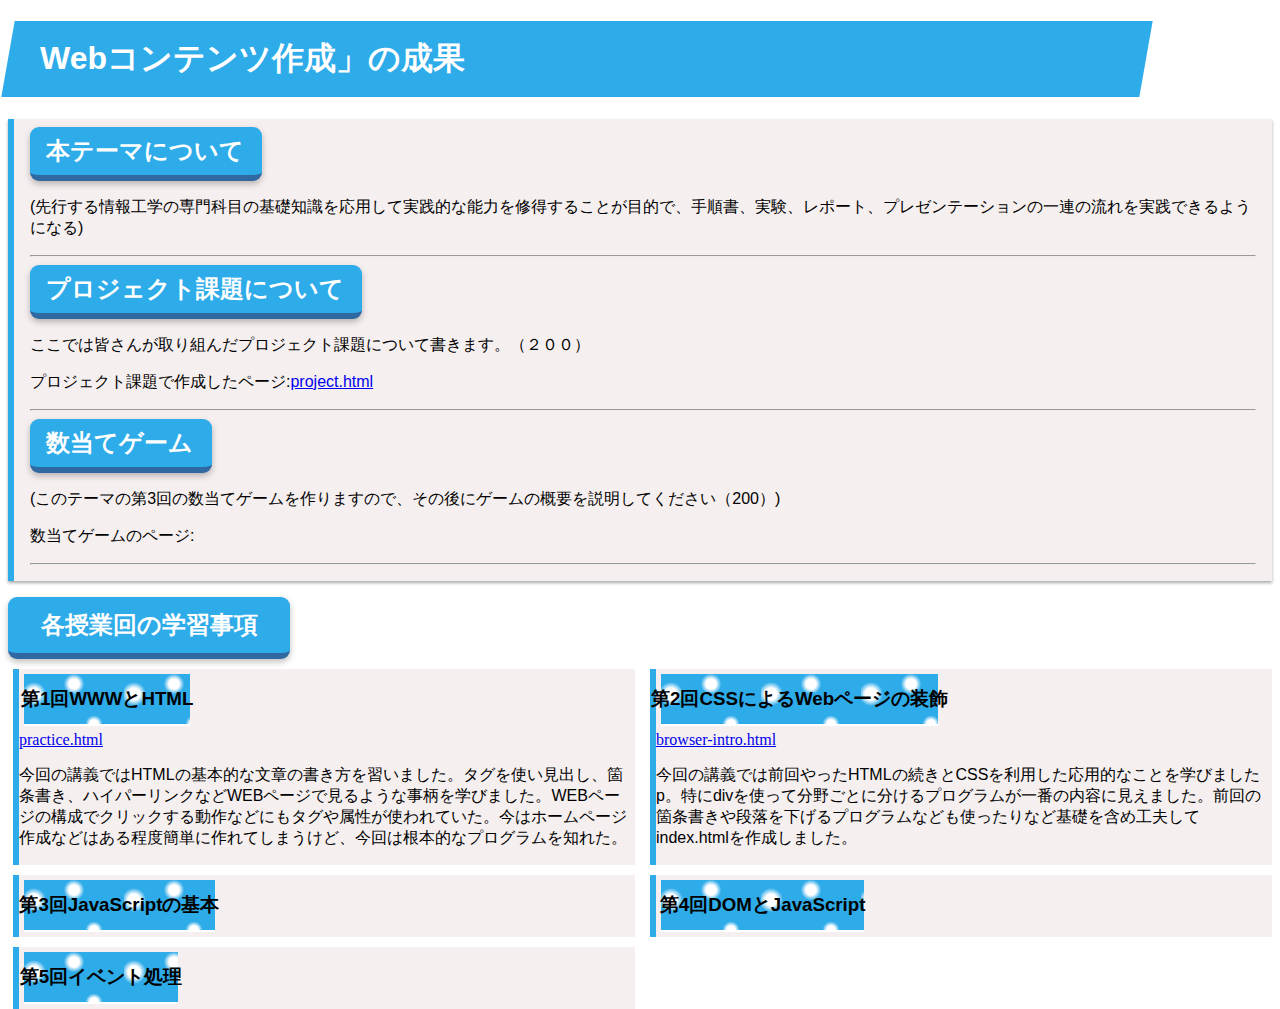
==== index.html @ 5f6018e3 "変更" ====
<!DOCTYPE html>
<html>
  <head>
    <meta charset="utf-8">
    <title>My test page</title>
    <link rel="Stylesheet" href="./style.css">
  </head>
  <biv>

    <h1>Webコンテンツ作成」の成果</h1>


    <div class="box">
      <div>
        <div class="box2">
          <h2>本テーマについて</h2>
        </div>
        <p>(先行する情報工学の専門科目の基礎知識を応用して実践的な能力を修得することが目的で、手順書、実験、レポート、プレゼンテーションの一連の流れを実践できるようになる)</p>
      </div>


      <hr />
    

      <div>
        <div class="box3">
          <h2>プロジェクト課題について</h2>
        </div>
        <p>ここでは皆さんが取り組んだプロジェクト課題について書きます。（２００）</p>
        <p>プロジェクト課題で作成したページ:<a href="project-html/project.html"title="project.html"target="_blank">project.html</a></p>
      </div>


      <hr />

      <div>
        <div class="box4">
          <h2>数当てゲーム</h2>
        </div>
        <p>(このテーマの第3回の数当てゲームを作りますので、その後にゲームの概要を説明してください（200）)</p>
        <p>数当てゲームのページ:</p>
      </div>

      <hr />
    </div>

    <div class="box5">
      <h2>各授業回の学習事項</h2>
    </div>


    <div id="zentai">
    <div>
      <div id="zentai1">
        <h3>第1回WWWとHTML</h3>
      </div>
      <a href="practice-html/elements.html"title="practice.html"target="_blank">practice.html</a></p>
      <p>今回の講義ではHTMLの基本的な文章の書き方を習いました。タグを使い見出し、箇条書き、ハイパーリンクなどWEBページで見るような事柄を学びました。WEBページの構成でクリックする動作などにもタグや属性が使われていた。今はホームページ作成などはある程度簡単に作れてしまうけど、今回は根本的なプログラムを知れた。</p>
    </div>

    <div>
      <div id="zentai2">
        <h3>第2回CSSによるWebページの装飾</h3>
      </div>
      <a href="practice-css/browser-intro.html"title="practice-css"target="_blank">browser-intro.html</a></p>
      <p>今回の講義では前回やったHTMLの続きとCSSを利用した応用的なことを学びましたp。特にdivを使って分野ごとに分けるプログラムが一番の内容に見えました。前回の箇条書きや段落を下げるプログラムなども使ったりなど基礎を含め工夫してindex.htmlを作成しました。</p>
    </div>
    
    <div>
      <div id="zentai3">
        <h3>第3回JavaScriptの基本</h3>
      </div>
    </div>

    <div>
      <div id="zentai4">
        <h3>第4回DOMとJavaScript</h3>
      </div>
    </div>

    <div>
      <div id="zentai5">
        <h3>第5回イベント処理</h3>
      </div>
    </div>
    </div>

  </body>
</html>
---- style.css ----
@charset "utf-8";
body {
    background: white;
    animation: bgchange 20s ease;
}
@keyframes bgchange{
    10%   {background:gold(243, 224, 120);}
    20%  {background:rgb(182, 240, 120);}
    30%  {background:rgb(12, 167, 120);}
    40%  {background:rgb(27, 194, 120);}
    50%  {background:rgb(39, 122, 120);}
    60%  {background:rgb(85, 85, 120);}
    70%  {background:rgb(169, 15, 120);}
    80%  {background:rgb(212, 17, 120);}
    90%  {background:rgb(231, 53, 120);}
    100%  {background:rgb(230, 137, 120);}
}



p{
    font-family:Arial;
}

h1 {
    font-family:Arial;
    font-weight: bold;
    padding: 0.5em 1em;
    color: #fff;
    position: relative;
    
}


h1:before {
    content: '';
    position: absolute;
    top: 0;
    left: 0;
    width: 90%;
    height: 100%;
    background: #2eabe9;
    transform: skew(-10deg);
    z-index: -1;

}

.box{
    padding: 0.5em 1em;
    margin: 1em 0;
    background: #f5efef;
    border-left: solid 6px #2eabe9;
    box-shadow: 0px 2px 3px rgba(0, 0, 0, 0.33);
}
.box h2 {
    margin: 0; 
    padding: 0;
}

.box2 {
    width:200px;
    padding: 0.5em 1em;
    margin: 0;
    color: white;
    background: #2eabe9;
    border-bottom: solid 6px #3069a1;
    box-shadow: 0 3px 6px rgba(0, 0, 0, 0.25);
    border-radius: 9px;
}
.box2 p {
    margin: 0; 
    padding: 0;
}

.box3 {
    width:300px;
    padding: 0.5em 1em;
    margin: 0;
    color: white;
    background: #2eabe9;
    border-bottom: solid 6px #3069a1;
    box-shadow: 0 3px 6px rgba(0, 0, 0, 0.25);
    border-radius: 9px;
}
.box3 p {
    margin: 0; 
    padding: 0;
}

.box4 {
    width:150px;
    padding: 0.5em 1em;
    margin: 0;
    color: white;
    background: #2eabe9;
    border-bottom: solid 6px #3069a1;
    box-shadow: 0 3px 6px rgba(0, 0, 0, 0.25);
    border-radius: 9px;
}
.box4 p {
    margin: 0; 
    padding: 0;
}

.box5 {
    height: 40px;
    width:250px;
    padding: 0.5em 1em;
    margin: 0;
    color:white
;
    background: #2eabe9;
    border-bottom: solid 6px #3069a1;
    box-shadow: 0 3px 6px rgba(0, 0, 0, 0.25);
    border-radius: 9px;
    display: flex;
    justify-content: center;
    align-items: center;
    margin-bottom: 10px;
}
.box5 p {
    margin: 0; 
    padding: 0;
    text-align: center;
}


h2{
    font-family:Arial;
}

div#zentai1 {
    
    font-weight: bold;
    font-family: Arial;
    border-bottom: 2px solid white;
    background-color: white;
    width: 27%;
    height: 50px;
    display: flex;
    justify-content: center;
    align-items: center;

    margin: 5px;
    white-space: nowrap;
    background: radial-gradient(circle at 10% 20%, white 5%, transparent 10%),
                radial-gradient(circle at 30% 60%, white 5%, transparent 10%),
                radial-gradient(circle at 50% 10%, white 5%, transparent 10%),
                radial-gradient(circle at 70% 50%, white 5%, transparent 10%),
                radial-gradient(circle at 90% 90%, white 5%, transparent 10%);
    background-size: 100px 100px;
    
}
div#zentai1 {
    background-color:#2eabe9 ;
}


div#zentai2 {
    font-weight: bold;
    font-family: Arial;
    border-bottom: 2px solid white;
    width: 45%;
    height: 50px;
    display: flex;
    justify-content: center;
    align-items: center;

    margin: 5px;
    white-space: nowrap;
    background: radial-gradient(circle at 10% 20%, white 5%, transparent 10%),
                radial-gradient(circle at 30% 60%, white 5%, transparent 10%),
                radial-gradient(circle at 50% 10%, white 5%, transparent 10%),
                radial-gradient(circle at 70% 50%, white 5%, transparent 10%),
                radial-gradient(circle at 90% 90%, white 5%, transparent 10%);
    background-size: 100px 100px;
}
div#zentai2 {
    background-color:#2eabe9 ;
}

div#zentai3 {
    font-weight: bold;
    font-family: Arial;
    border-bottom: 2px solid white;
    width: 31%;
    height: 50px;
    display: flex;
    justify-content: center;
    align-items: center;

    margin: 5px;
    white-space: nowrap;
    background: radial-gradient(circle at 10% 20%, white 5%, transparent 10%),
                radial-gradient(circle at 30% 60%, white 5%, transparent 10%),
                radial-gradient(circle at 50% 10%, white 5%, transparent 10%),
                radial-gradient(circle at 70% 50%, white 5%, transparent 10%),
                radial-gradient(circle at 90% 90%, white 5%, transparent 10%);
    background-size: 100px 100px;
}
div#zentai3 {
    background-color:#2eabe9 ;
}

div#zentai4 {
    font-weight: bold;
    font-family: Arial;
    border-bottom: 2px solid white;
    width: 33%;
    height: 50px;
    display: flex;
    justify-content: center;
    align-items: center;

    margin: 5px;
    white-space: nowrap;
    background: radial-gradient(circle at 10% 20%, white 5%, transparent 10%),
                radial-gradient(circle at 30% 60%, white 5%, transparent 10%),
                radial-gradient(circle at 50% 10%, white 5%, transparent 10%),
                radial-gradient(circle at 70% 50%, white 5%, transparent 10%),
                radial-gradient(circle at 90% 90%, white 5%, transparent 10%);
    background-size: 100px 100px;
}
div#zentai4 {
    background-color:#2eabe9 ;
}

div#zentai5{
    font-weight: bold;
    font-family: Arial;
    border-bottom: 2px solid white;
    width: 25%;
    height: 50px;
    display: flex;
    justify-content: center;
    align-items: center;

    margin: 5px;
    white-space: nowrap;
    background: radial-gradient(circle at 10% 20%, white 5%, transparent 10%),
                radial-gradient(circle at 30% 60%, white 5%, transparent 10%),
                radial-gradient(circle at 50% 10%, white 5%, transparent 10%),
                radial-gradient(circle at 70% 50%, white 5%, transparent 10%),
                radial-gradient(circle at 90% 90%, white 5%, transparent 10%);
    background-size: 100px 100px;
}
div#zentai5 {
    background-color:#2eabe9 ;
}


div#zentai {
	display: grid;
	grid-template-columns:1fr 1fr;
	height: 200px;
	grid-gap: 10px;
}

div#zentai > div {
    border-left: solid 6px #2eabe9;
	margin-left: 5px;
	background-color:#f5efef ;
}
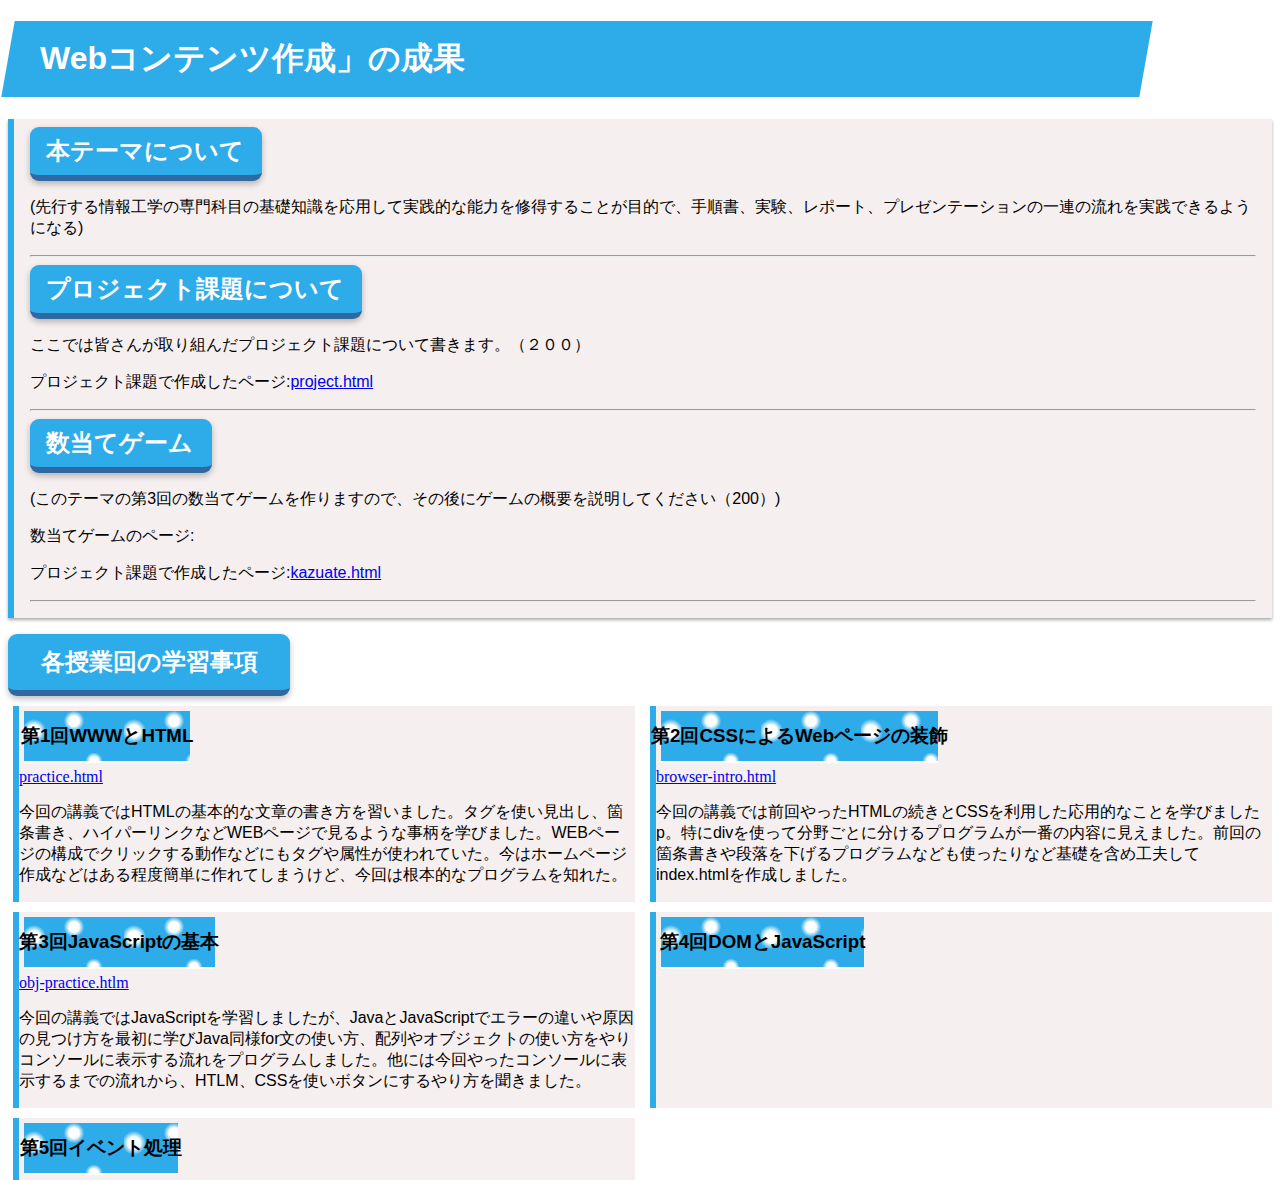
==== commit 99d49b06: "変更" ====
--- a/index.html
+++ b/index.html
@@ -27,7 +27,7 @@
           <h2>プロジェクト課題について</h2>
         </div>
         <p>ここでは皆さんが取り組んだプロジェクト課題について書きます。（２００）</p>
-        <p>プロジェクト課題で作成したページ:<a href="project-html/project.html"title="project.html"target="_blank">project.html</a></p>
+        <p>プロジェクト課題で作成したページ:<a href="project.html"title="project.html"target="_blank">project.html</a></p>
       </div>
 
 
@@ -39,6 +39,7 @@
         </div>
         <p>(このテーマの第3回の数当てゲームを作りますので、その後にゲームの概要を説明してください（200）)</p>
         <p>数当てゲームのページ:</p>
+        <p>プロジェクト課題で作成したページ:<a href="practice-js/kazuate.html"title="kazuate.html"target="_blank">kazuate.html</a></p>
       </div>
 
       <hr />
@@ -70,6 +71,8 @@
       <div id="zentai3">
         <h3>第3回JavaScriptの基本</h3>
       </div>
+      <a href="practice-js/obj-practice.html"title="practice-js"target="_blank">obj-practice.htlm</a></p>
+      <p>今回の講義ではJavaScriptを学習しましたが、JavaとJavaScriptでエラーの違いや原因の見つけ方を最初に学びJava同様for文の使い方、配列やオブジェクトの使い方をやりコンソールに表示する流れをプログラムしました。他には今回やったコンソールに表示するまでの流れから、HTLM、CSSを使いボタンにするやり方を聞きました。</p>
     </div>
 
     <div>
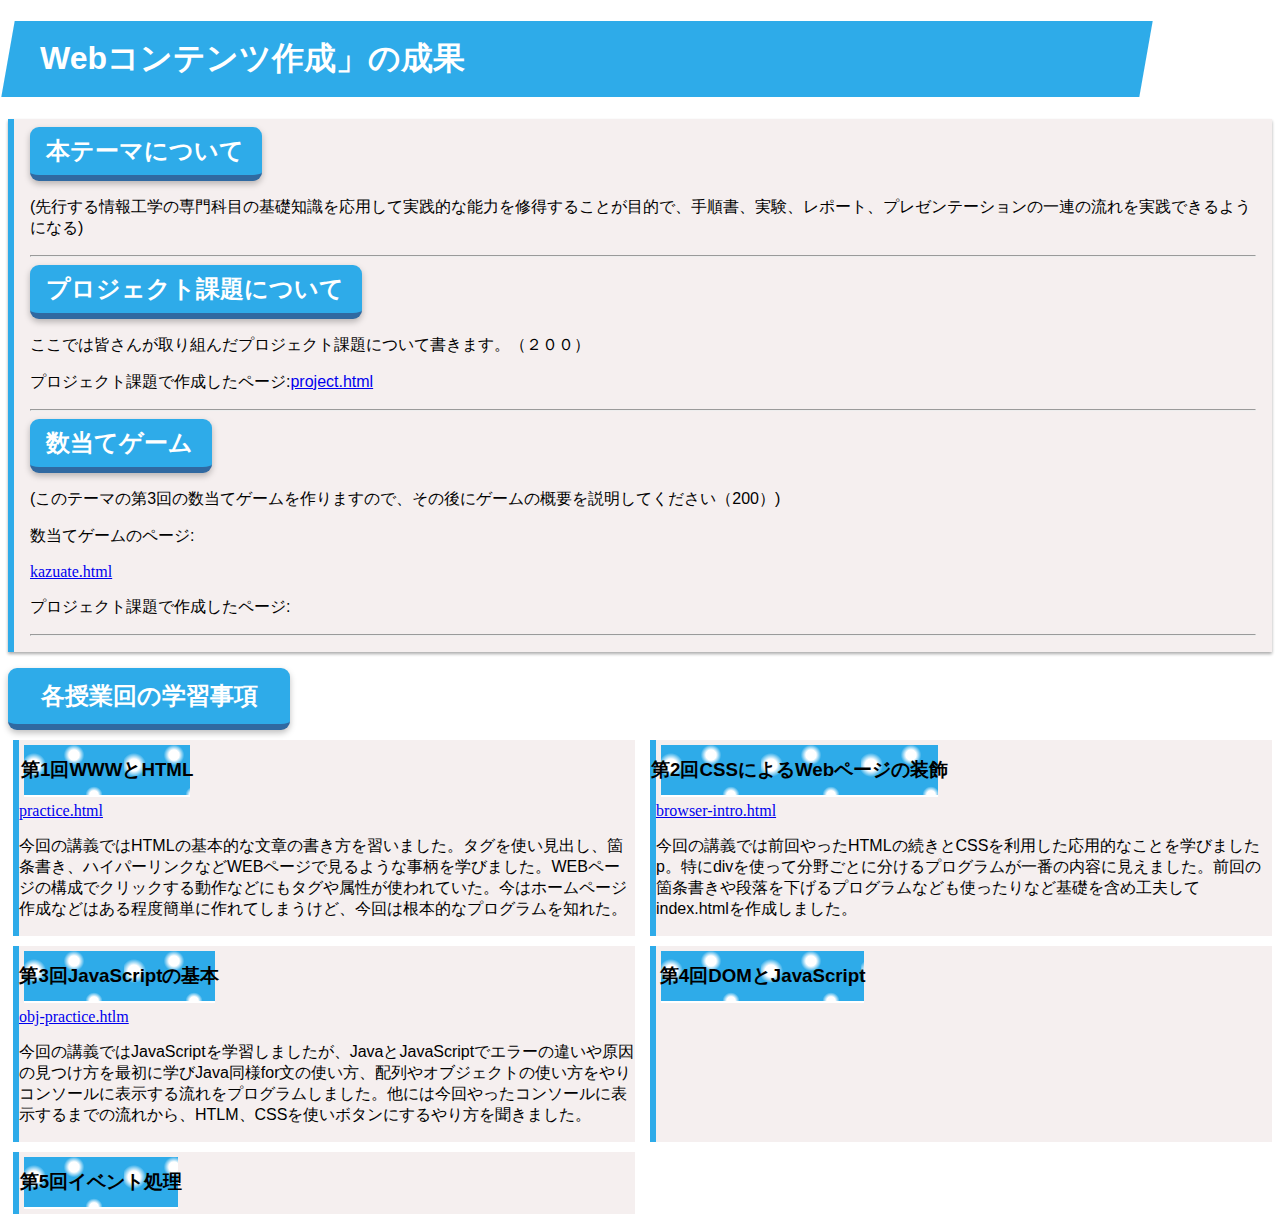
==== commit d00b723e: "変更" ====
--- a/index.html
+++ b/index.html
@@ -38,8 +38,8 @@
           <h2>数当てゲーム</h2>
         </div>
         <p>(このテーマの第3回の数当てゲームを作りますので、その後にゲームの概要を説明してください（200）)</p>
-        <p>数当てゲームのページ:</p>
-        <p>プロジェクト課題で作成したページ:<a href="practice-js/kazuate.html"title="kazuate.html"target="_blank">kazuate.html</a></p>
+        <p>数当てゲームのページ:</p><a href="kazuate.html"title="kazuate.html"target="_blank">kazuate.html</a></p>
+        <p>プロジェクト課題で作成したページ:
       </div>
 
       <hr />
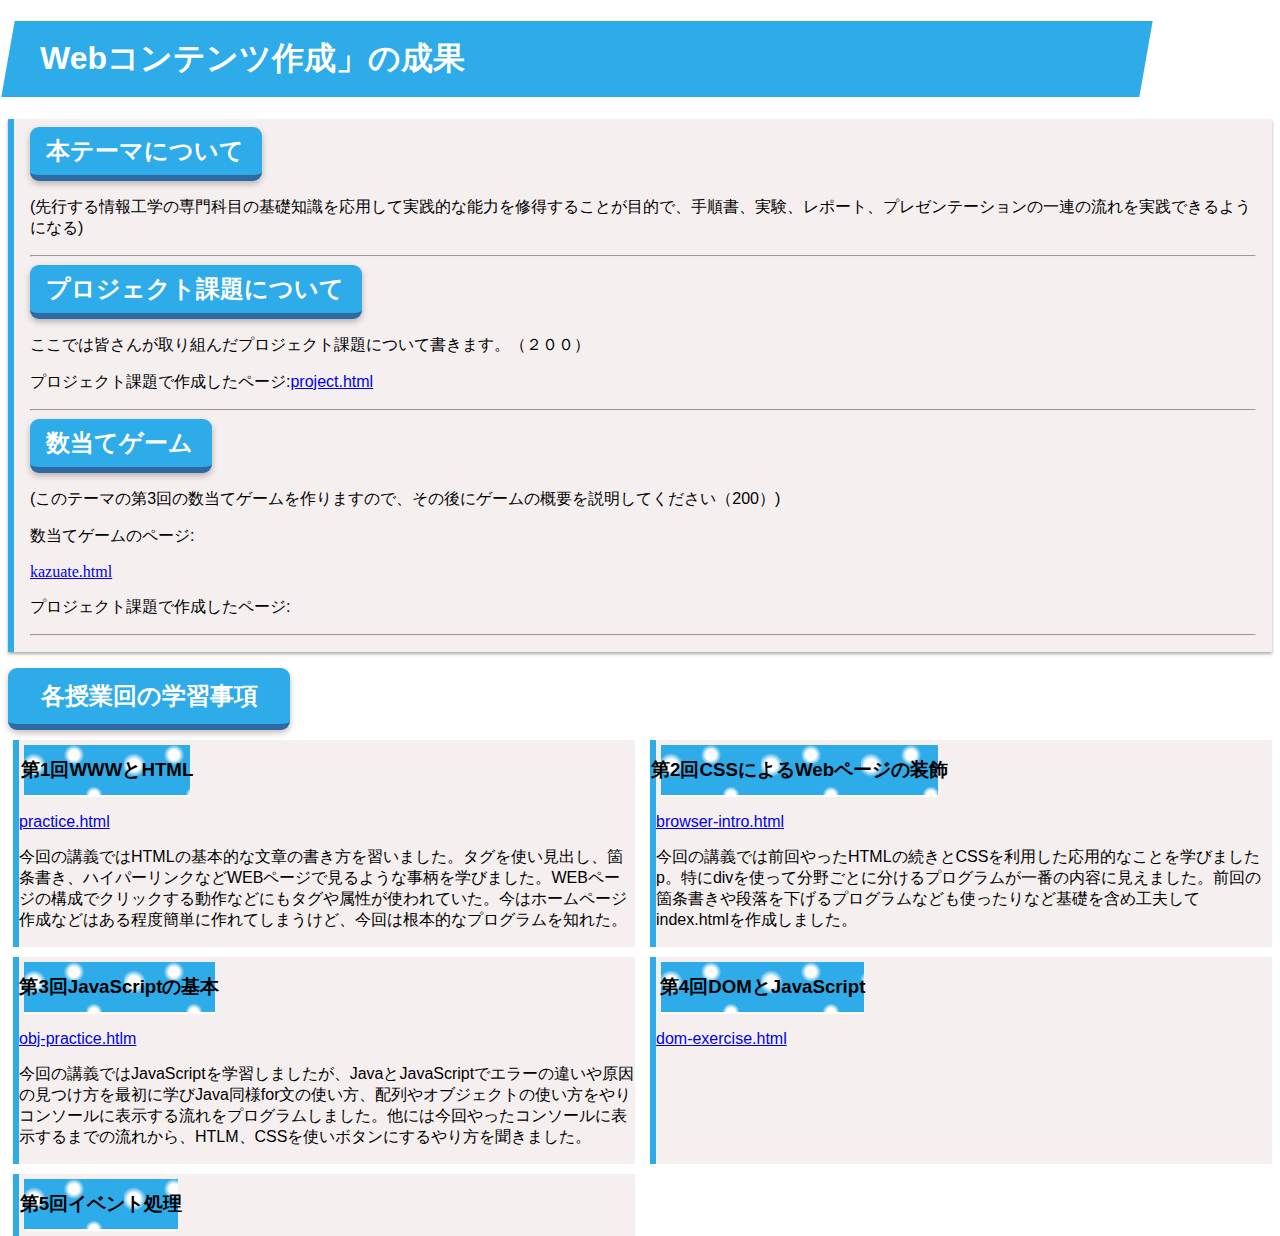
==== commit 533b6f1b: "変更" ====
--- a/index.html
+++ b/index.html
@@ -55,7 +55,7 @@
       <div id="zentai1">
         <h3>第1回WWWとHTML</h3>
       </div>
-      <a href="practice-html/elements.html"title="practice.html"target="_blank">practice.html</a></p>
+      <p><a href="practice-html/elements.html"title="practice.html"target="_blank">practice.html</a></p>
       <p>今回の講義ではHTMLの基本的な文章の書き方を習いました。タグを使い見出し、箇条書き、ハイパーリンクなどWEBページで見るような事柄を学びました。WEBページの構成でクリックする動作などにもタグや属性が使われていた。今はホームページ作成などはある程度簡単に作れてしまうけど、今回は根本的なプログラムを知れた。</p>
     </div>
 
@@ -63,7 +63,7 @@
       <div id="zentai2">
         <h3>第2回CSSによるWebページの装飾</h3>
       </div>
-      <a href="practice-css/browser-intro.html"title="practice-css"target="_blank">browser-intro.html</a></p>
+      <p><a href="practice-css/browser-intro.html"title="practice-css"target="_blank">browser-intro.html</a></p>
       <p>今回の講義では前回やったHTMLの続きとCSSを利用した応用的なことを学びましたp。特にdivを使って分野ごとに分けるプログラムが一番の内容に見えました。前回の箇条書きや段落を下げるプログラムなども使ったりなど基礎を含め工夫してindex.htmlを作成しました。</p>
     </div>
     
@@ -71,14 +71,17 @@
       <div id="zentai3">
         <h3>第3回JavaScriptの基本</h3>
       </div>
-      <a href="practice-js/obj-practice.html"title="practice-js"target="_blank">obj-practice.htlm</a></p>
+      <p><a href="practice-js/obj-practice.html"title="practice-js"target="_blank">obj-practice.htlm</a></p>
       <p>今回の講義ではJavaScriptを学習しましたが、JavaとJavaScriptでエラーの違いや原因の見つけ方を最初に学びJava同様for文の使い方、配列やオブジェクトの使い方をやりコンソールに表示する流れをプログラムしました。他には今回やったコンソールに表示するまでの流れから、HTLM、CSSを使いボタンにするやり方を聞きました。</p>
     </div>
 
     <div>
       <div id="zentai4">
+      
         <h3>第4回DOMとJavaScript</h3>
+        
       </div>
+      <p><a href="practice-dom/dom-exercise.html"title="practice-dom"target="_blank">dom-exercise.html</a></p>
     </div>
 
     <div>
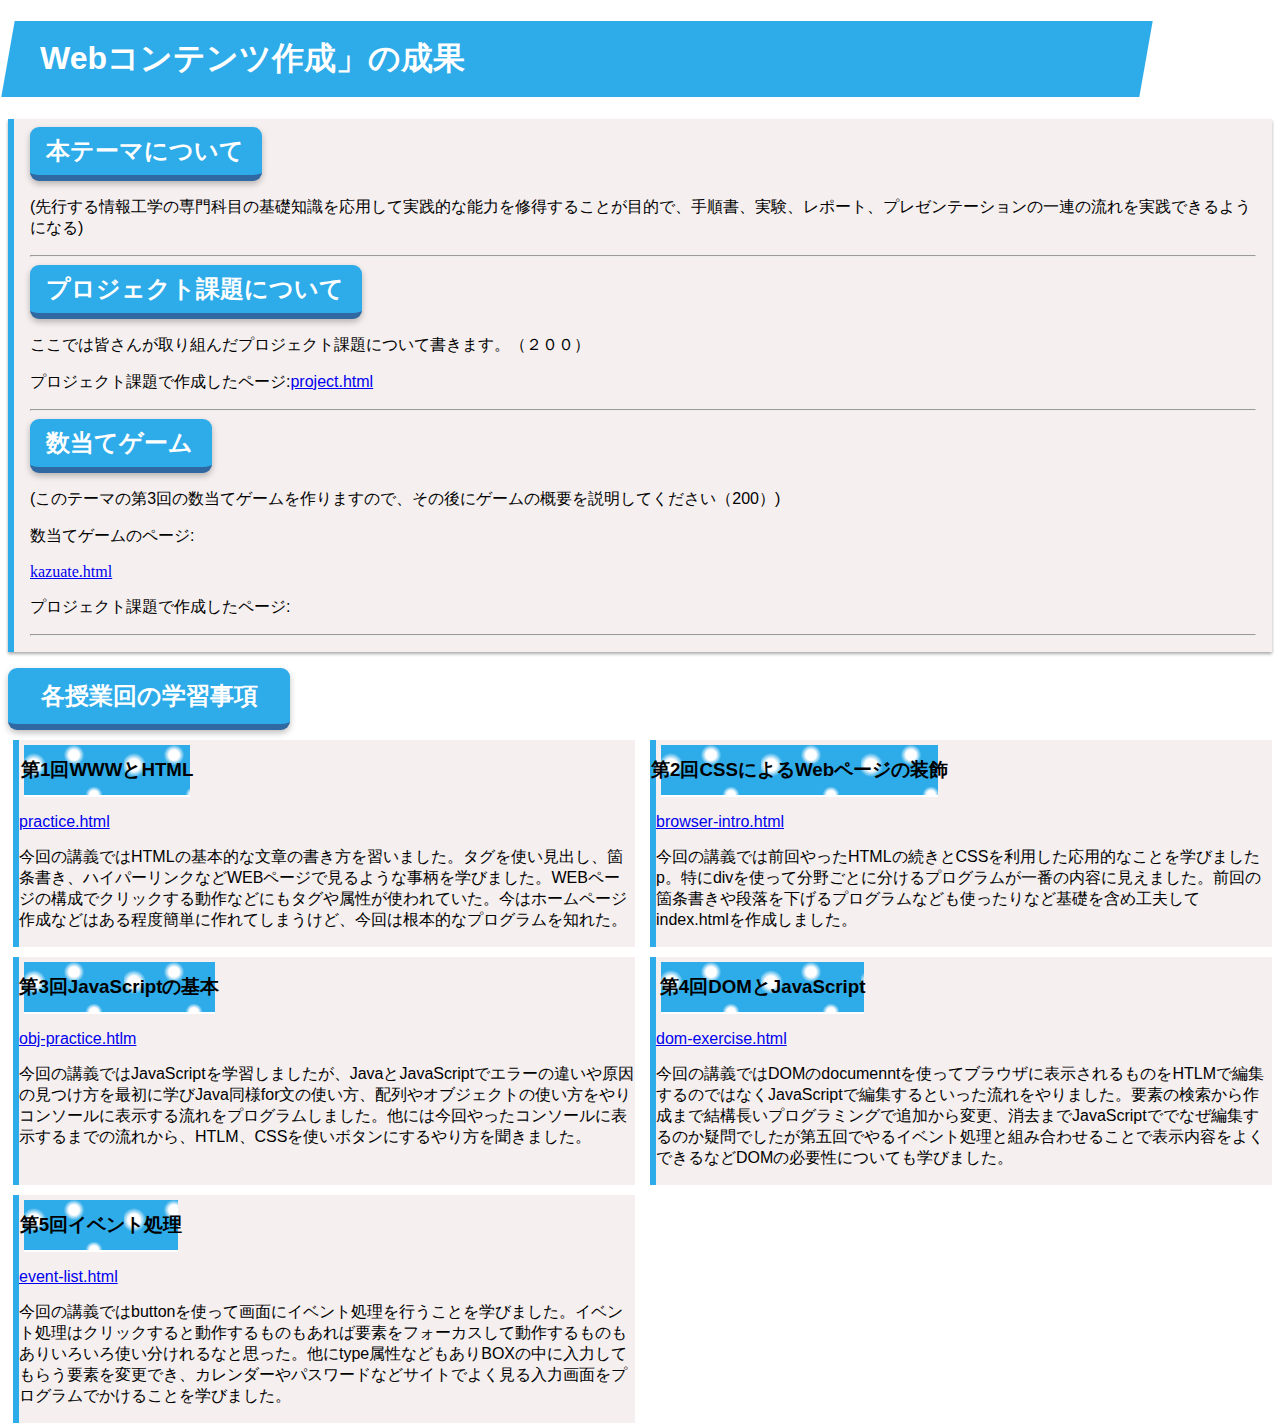
==== commit 863bd36a: "変更" ====
--- a/index.html
+++ b/index.html
@@ -82,12 +82,15 @@
         
       </div>
       <p><a href="practice-dom/dom-exercise.html"title="practice-dom"target="_blank">dom-exercise.html</a></p>
+      <p>今回の講義ではDOMのdocumenntを使ってブラウザに表示されるものをHTLMで編集するのではなくJavaScriptで編集するといった流れをやりました。要素の検索から作成まで結構長いプログラミングで追加から変更、消去までJavaScriptででなぜ編集するのか疑問でしたが第五回でやるイベント処理と組み合わせることで表示内容をよくできるなどDOMの必要性についても学びました。</p>
     </div>
 
     <div>
       <div id="zentai5">
         <h3>第5回イベント処理</h3>
       </div>
+      <p><a href="practice-event/event-list.html"title="practice-event"target="_blank">event-list.html</a></p>
+      <p>今回の講義ではbuttonを使って画面にイベント処理を行うことを学びました。イベント処理はクリックすると動作するものもあれば要素をフォーカスして動作するものもありいろいろ使い分けれるなと思った。他にtype属性などもありBOXの中に入力してもらう要素を変更でき、カレンダーやパスワードなどサイトでよく見る入力画面をプログラムでかけることを学びました。</p>
     </div>
     </div>
 
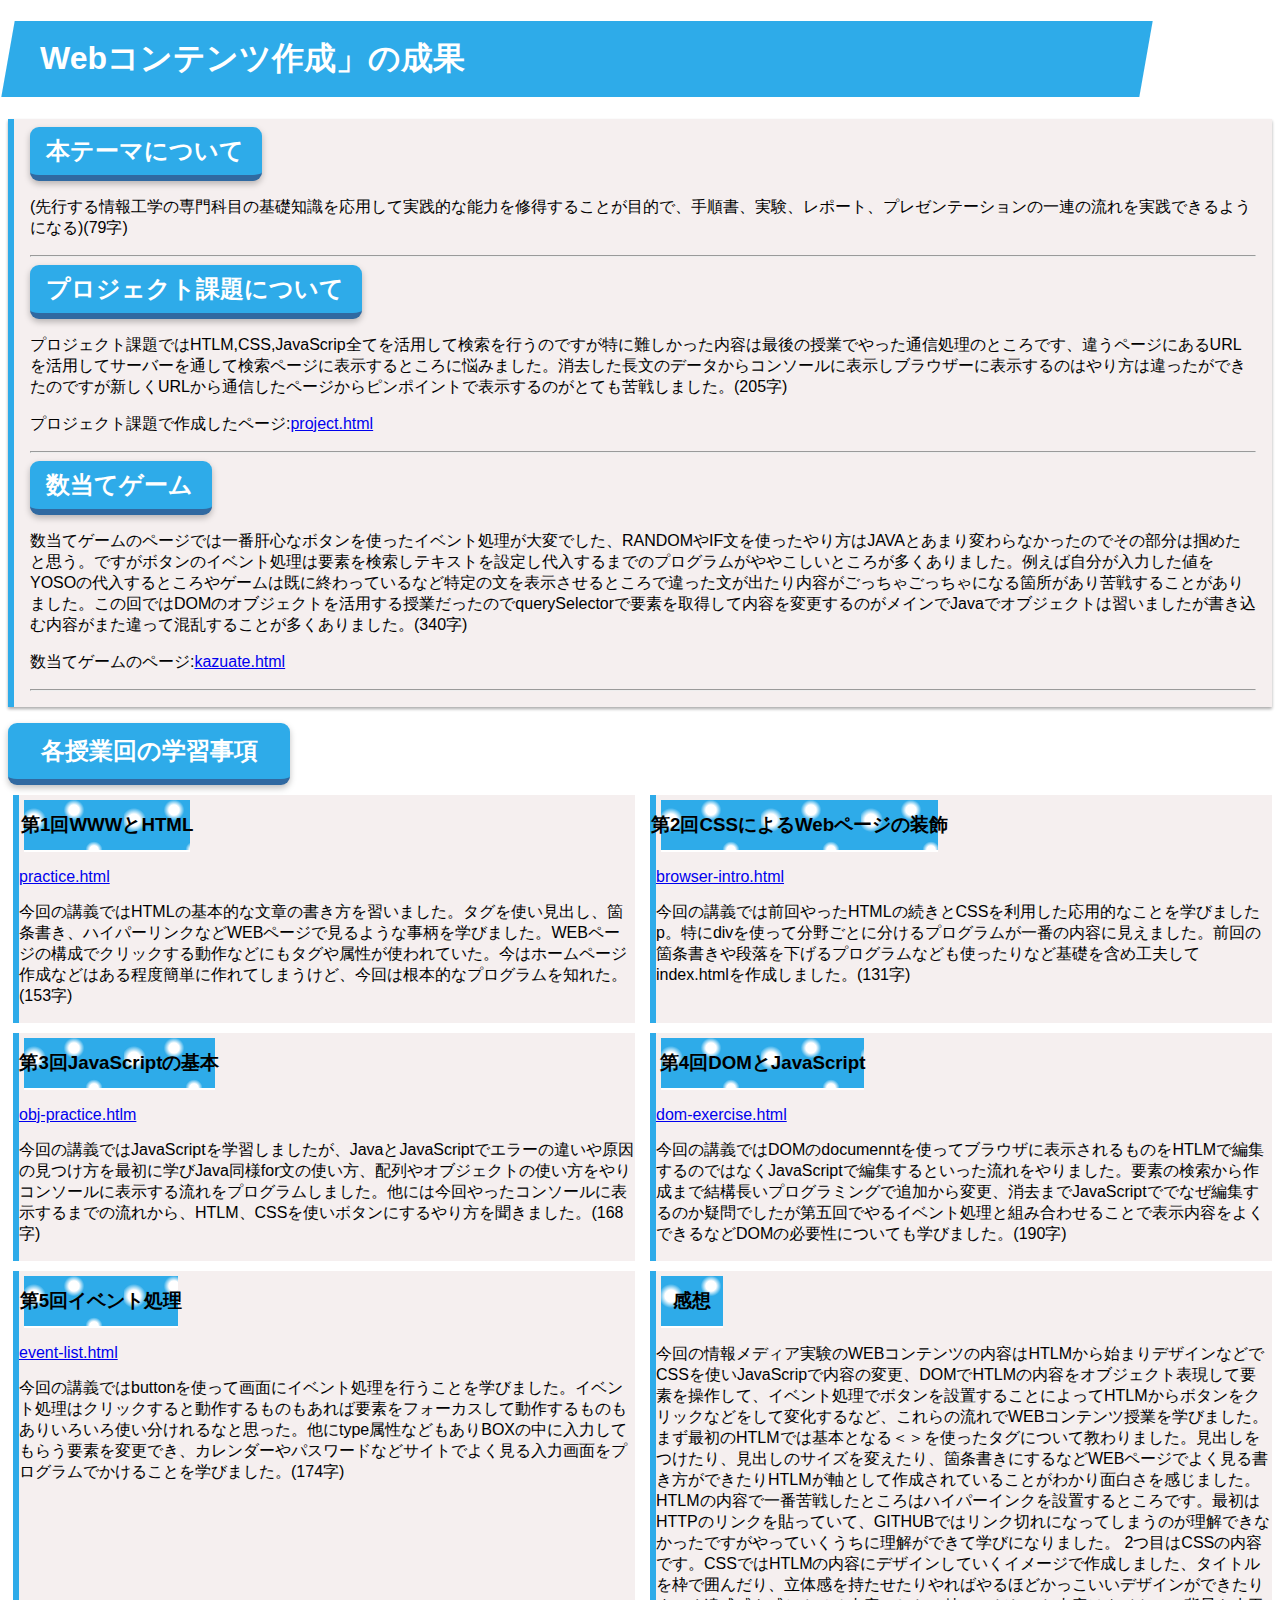
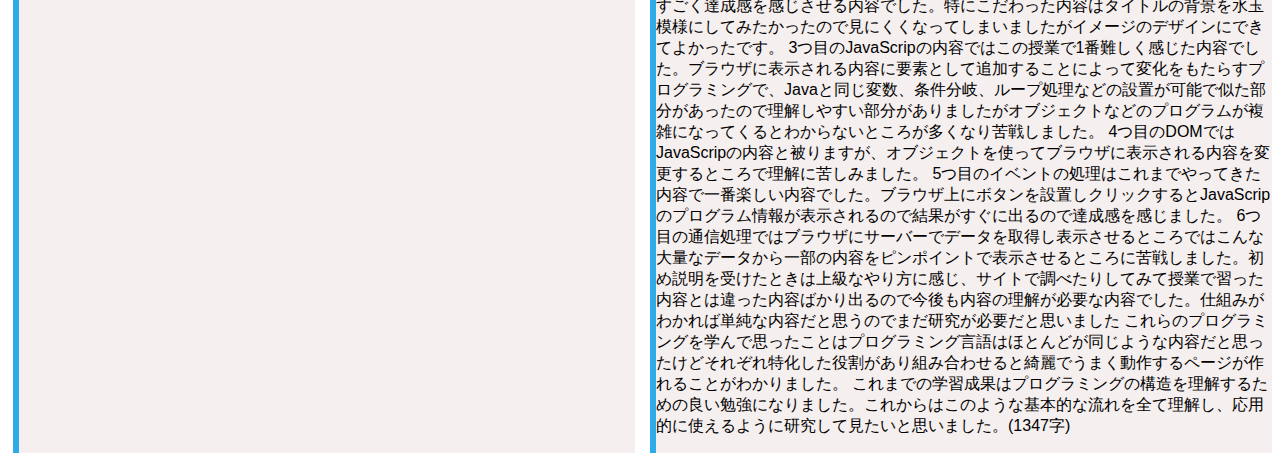
==== commit 946b7b9f: "変更" ====
--- a/index.html
+++ b/index.html
@@ -15,7 +15,7 @@
         <div class="box2">
           <h2>本テーマについて</h2>
         </div>
-        <p>(先行する情報工学の専門科目の基礎知識を応用して実践的な能力を修得することが目的で、手順書、実験、レポート、プレゼンテーションの一連の流れを実践できるようになる)</p>
+        <p>(先行する情報工学の専門科目の基礎知識を応用して実践的な能力を修得することが目的で、手順書、実験、レポート、プレゼンテーションの一連の流れを実践できるようになる)(79字)</p>
       </div>
 
 
@@ -26,7 +26,7 @@
         <div class="box3">
           <h2>プロジェクト課題について</h2>
         </div>
-        <p>ここでは皆さんが取り組んだプロジェクト課題について書きます。（２００）</p>
+        <p>プロジェクト課題ではHTLM,CSS,JavaScrip全てを活用して検索を行うのですが特に難しかった内容は最後の授業でやった通信処理のところです、違うページにあるURLを活用してサーバーを通して検索ページに表示するところに悩みました。消去した長文のデータからコンソールに表示しブラウザーに表示するのはやり方は違ったができたのですが新しくURLから通信したページからピンポイントで表示するのがとても苦戦しました。(205字)</p>
         <p>プロジェクト課題で作成したページ:<a href="project.html"title="project.html"target="_blank">project.html</a></p>
       </div>
 
@@ -37,9 +37,9 @@
         <div class="box4">
           <h2>数当てゲーム</h2>
         </div>
-        <p>(このテーマの第3回の数当てゲームを作りますので、その後にゲームの概要を説明してください（200）)</p>
-        <p>数当てゲームのページ:</p><a href="kazuate.html"title="kazuate.html"target="_blank">kazuate.html</a></p>
-        <p>プロジェクト課題で作成したページ:
+        <p>数当てゲームのページでは一番肝心なボタンを使ったイベント処理が大変でした、RANDOMやIF文を使ったやり方はJAVAとあまり変わらなかったのでその部分は掴めたと思う。ですがボタンのイベント処理は要素を検索しテキストを設定し代入するまでのプログラムがややこしいところが多くありました。例えば自分が入力した値をYOSOの代入するところやゲームは既に終わっているなど特定の文を表示させるところで違った文が出たり内容がごっちゃごっちゃになる箇所があり苦戦することがありました。この回ではDOMのオブジェクトを活用する授業だったのでquerySelectorで要素を取得して内容を変更するのがメインでJavaでオブジェクトは習いましたが書き込む内容がまた違って混乱することが多くありました。(340字)
+        </p>
+        <p>数当てゲームのページ:<a href="kazuate.html"title="kazuate.html"target="_blank">kazuate.html</a></p>
       </div>
 
       <hr />
@@ -56,7 +56,7 @@
         <h3>第1回WWWとHTML</h3>
       </div>
       <p><a href="practice-html/elements.html"title="practice.html"target="_blank">practice.html</a></p>
-      <p>今回の講義ではHTMLの基本的な文章の書き方を習いました。タグを使い見出し、箇条書き、ハイパーリンクなどWEBページで見るような事柄を学びました。WEBページの構成でクリックする動作などにもタグや属性が使われていた。今はホームページ作成などはある程度簡単に作れてしまうけど、今回は根本的なプログラムを知れた。</p>
+      <p>今回の講義ではHTMLの基本的な文章の書き方を習いました。タグを使い見出し、箇条書き、ハイパーリンクなどWEBページで見るような事柄を学びました。WEBページの構成でクリックする動作などにもタグや属性が使われていた。今はホームページ作成などはある程度簡単に作れてしまうけど、今回は根本的なプログラムを知れた。(153字)</p>
     </div>
 
     <div>
@@ -64,7 +64,7 @@
         <h3>第2回CSSによるWebページの装飾</h3>
       </div>
       <p><a href="practice-css/browser-intro.html"title="practice-css"target="_blank">browser-intro.html</a></p>
-      <p>今回の講義では前回やったHTMLの続きとCSSを利用した応用的なことを学びましたp。特にdivを使って分野ごとに分けるプログラムが一番の内容に見えました。前回の箇条書きや段落を下げるプログラムなども使ったりなど基礎を含め工夫してindex.htmlを作成しました。</p>
+      <p>今回の講義では前回やったHTMLの続きとCSSを利用した応用的なことを学びましたp。特にdivを使って分野ごとに分けるプログラムが一番の内容に見えました。前回の箇条書きや段落を下げるプログラムなども使ったりなど基礎を含め工夫してindex.htmlを作成しました。(131字)</p>
     </div>
     
     <div>
@@ -72,7 +72,7 @@
         <h3>第3回JavaScriptの基本</h3>
       </div>
       <p><a href="practice-js/obj-practice.html"title="practice-js"target="_blank">obj-practice.htlm</a></p>
-      <p>今回の講義ではJavaScriptを学習しましたが、JavaとJavaScriptでエラーの違いや原因の見つけ方を最初に学びJava同様for文の使い方、配列やオブジェクトの使い方をやりコンソールに表示する流れをプログラムしました。他には今回やったコンソールに表示するまでの流れから、HTLM、CSSを使いボタンにするやり方を聞きました。</p>
+      <p>今回の講義ではJavaScriptを学習しましたが、JavaとJavaScriptでエラーの違いや原因の見つけ方を最初に学びJava同様for文の使い方、配列やオブジェクトの使い方をやりコンソールに表示する流れをプログラムしました。他には今回やったコンソールに表示するまでの流れから、HTLM、CSSを使いボタンにするやり方を聞きました。(168字)</p>
     </div>
 
     <div>
@@ -82,7 +82,7 @@
         
       </div>
       <p><a href="practice-dom/dom-exercise.html"title="practice-dom"target="_blank">dom-exercise.html</a></p>
-      <p>今回の講義ではDOMのdocumenntを使ってブラウザに表示されるものをHTLMで編集するのではなくJavaScriptで編集するといった流れをやりました。要素の検索から作成まで結構長いプログラミングで追加から変更、消去までJavaScriptででなぜ編集するのか疑問でしたが第五回でやるイベント処理と組み合わせることで表示内容をよくできるなどDOMの必要性についても学びました。</p>
+      <p>今回の講義ではDOMのdocumenntを使ってブラウザに表示されるものをHTLMで編集するのではなくJavaScriptで編集するといった流れをやりました。要素の検索から作成まで結構長いプログラミングで追加から変更、消去までJavaScriptででなぜ編集するのか疑問でしたが第五回でやるイベント処理と組み合わせることで表示内容をよくできるなどDOMの必要性についても学びました。(190字)</p>
     </div>
 
     <div>
@@ -90,9 +90,26 @@
         <h3>第5回イベント処理</h3>
       </div>
       <p><a href="practice-event/event-list.html"title="practice-event"target="_blank">event-list.html</a></p>
-      <p>今回の講義ではbuttonを使って画面にイベント処理を行うことを学びました。イベント処理はクリックすると動作するものもあれば要素をフォーカスして動作するものもありいろいろ使い分けれるなと思った。他にtype属性などもありBOXの中に入力してもらう要素を変更でき、カレンダーやパスワードなどサイトでよく見る入力画面をプログラムでかけることを学びました。</p>
+      <p>今回の講義ではbuttonを使って画面にイベント処理を行うことを学びました。イベント処理はクリックすると動作するものもあれば要素をフォーカスして動作するものもありいろいろ使い分けれるなと思った。他にtype属性などもありBOXの中に入力してもらう要素を変更でき、カレンダーやパスワードなどサイトでよく見る入力画面をプログラムでかけることを学びました。(174字)</p>
+    </div>
+
+    <div>
+      <div id="zentai6">
+        <h3>感想</h3>
+      </div>
+      <p>今回の情報メディア実験のWEBコンテンツの内容はHTLMから始まりデザインなどでCSSを使いJavaScripで内容の変更、DOMでHTLMの内容をオブジェクト表現して要素を操作して、イベント処理でボタンを設置することによってHTLMからボタンをクリックなどをして変化するなど、これらの流れでWEBコンテンツ授業を学びました。
+        まず最初のHTLMでは基本となる＜＞を使ったタグについて教わりました。見出しをつけたり、見出しのサイズを変えたり、箇条書きにするなどWEBページでよく見る書き方ができたりHTLMが軸として作成されていることがわかり面白さを感じました。HTLMの内容で一番苦戦したところはハイパーインクを設置するところです。最初はHTTPのリンクを貼っていて、GITHUBではリンク切れになってしまうのが理解できなかったですがやっていくうちに理解ができて学びになりました。
+        2つ目はCSSの内容です。CSSではHTLMの内容にデザインしていくイメージで作成しました、タイトルを枠で囲んだり、立体感を持たせたりやればやるほどかっこいいデザインができたりすごく達成感を感じさせる内容でした。特にこだわった内容はタイトルの背景を水玉模様にしてみたかったので見にくくなってしまいましたがイメージのデザインにできてよかったです。
+        3つ目のJavaScripの内容ではこの授業で1番難しく感じた内容でした。ブラウザに表示される内容に要素として追加することによって変化をもたらすプログラミングで、Javaと同じ変数、条件分岐、ループ処理などの設置が可能で似た部分があったので理解しやすい部分がありましたがオブジェクトなどのプログラムが複雑になってくるとわからないところが多くなり苦戦しました。
+        4つ目のDOMではJavaScripの内容と被りますが、オブジェクトを使ってブラウザに表示される内容を変更するところで理解に苦しみました。
+        5つ目のイベントの処理はこれまでやってきた内容で一番楽しい内容でした。ブラウザ上にボタンを設置しクリックするとJavaScripのプログラム情報が表示されるので結果がすぐに出るので達成感を感じました。
+        6つ目の通信処理ではブラウザにサーバーでデータを取得し表示させるところではこんな大量なデータから一部の内容をピンポイントで表示させるところに苦戦しました。初め説明を受けたときは上級なやり方に感じ、サイトで調べたりしてみて授業で習った内容とは違った内容ばかり出るので今後も内容の理解が必要な内容でした。仕組みがわかれば単純な内容だと思うのでまだ研究が必要だと思いました
+        これらのプログラミングを学んで思ったことはプログラミング言語はほとんどが同じような内容だと思ったけどそれぞれ特化した役割があり組み合わせると綺麗でうまく動作するページが作れることがわかりました。
+        これまでの学習成果はプログラミングの構造を理解するための良い勉強になりました。これからはこのような基本的な流れを全て理解し、応用的に使えるように研究して見たいと思いました。(1347字)
+      </p>
     </div>
     </div>
+    
 
   </body>
 </html>--- a/style.css
+++ b/style.css
@@ -249,6 +249,31 @@
 }
 
 
+
+div#zentai6{
+    font-weight: bold;
+    font-family: Arial;
+    border-bottom: 2px solid white;
+    width: 10%;
+    height: 50px;
+    display: flex;
+    justify-content: center;
+    align-items: center;
+
+    margin: 5px;
+    white-space: nowrap;
+    background: radial-gradient(circle at 10% 20%, white 5%, transparent 10%),
+                radial-gradient(circle at 30% 60%, white 5%, transparent 10%),
+                radial-gradient(circle at 50% 10%, white 5%, transparent 10%),
+                radial-gradient(circle at 70% 50%, white 5%, transparent 10%),
+                radial-gradient(circle at 90% 90%, white 5%, transparent 10%);
+    background-size: 100px 100px;
+}
+div#zentai6 {
+    background-color:#2eabe9 ;
+}
+
+
 div#zentai {
 	display: grid;
 	grid-template-columns:1fr 1fr;
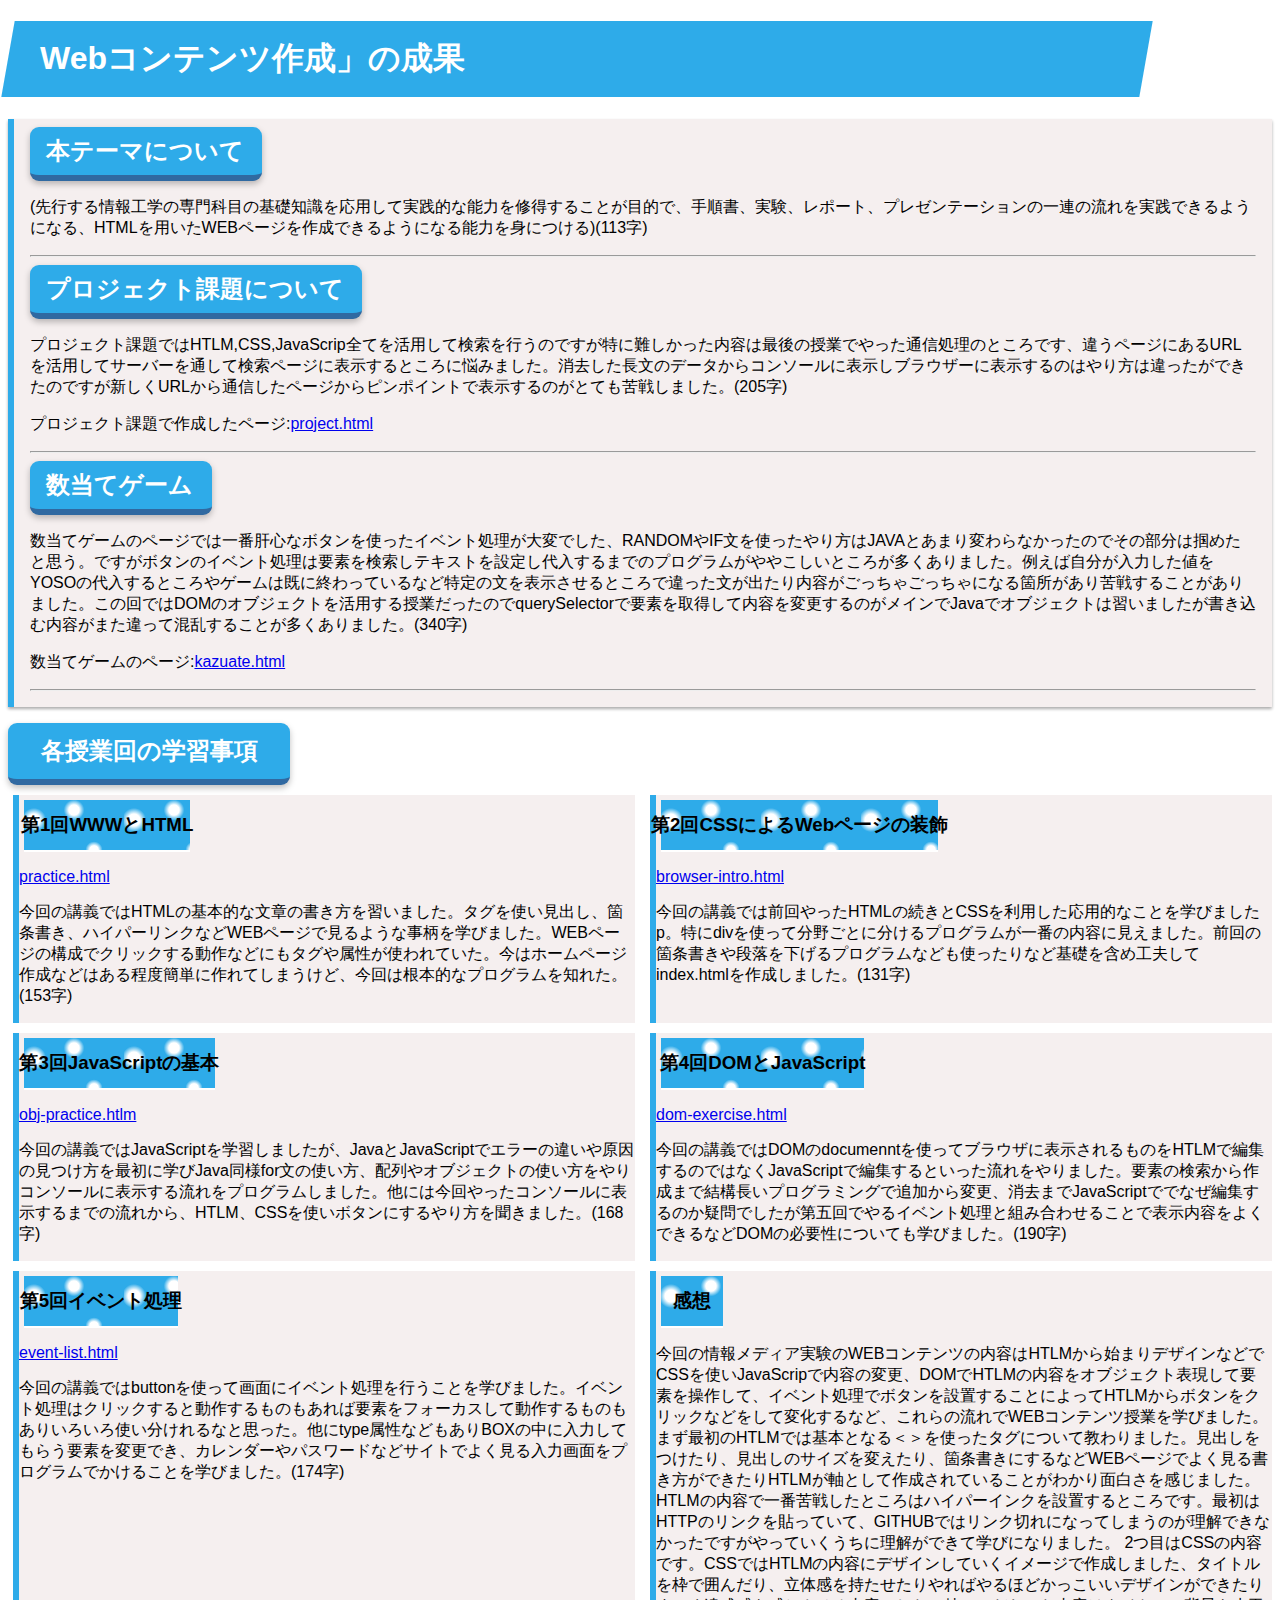
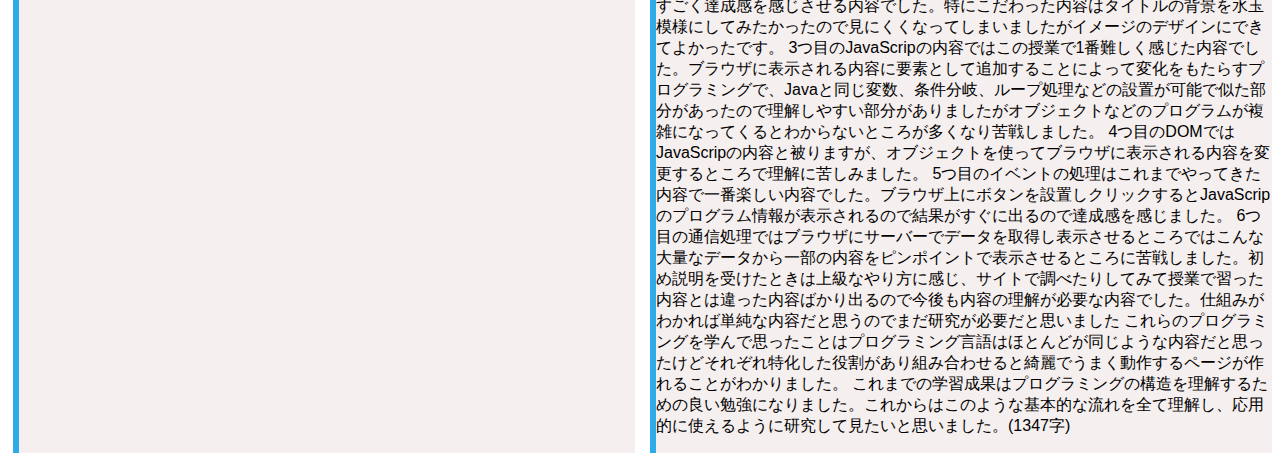
==== commit 533f02cd: "変更" ====
--- a/index.html
+++ b/index.html
@@ -15,7 +15,7 @@
         <div class="box2">
           <h2>本テーマについて</h2>
         </div>
-        <p>(先行する情報工学の専門科目の基礎知識を応用して実践的な能力を修得することが目的で、手順書、実験、レポート、プレゼンテーションの一連の流れを実践できるようになる)(79字)</p>
+        <p>(先行する情報工学の専門科目の基礎知識を応用して実践的な能力を修得することが目的で、手順書、実験、レポート、プレゼンテーションの一連の流れを実践できるようになる、HTMLを用いたWEBページを作成できるようになる能力を身につける)(113字)</p>
       </div>
 
 
